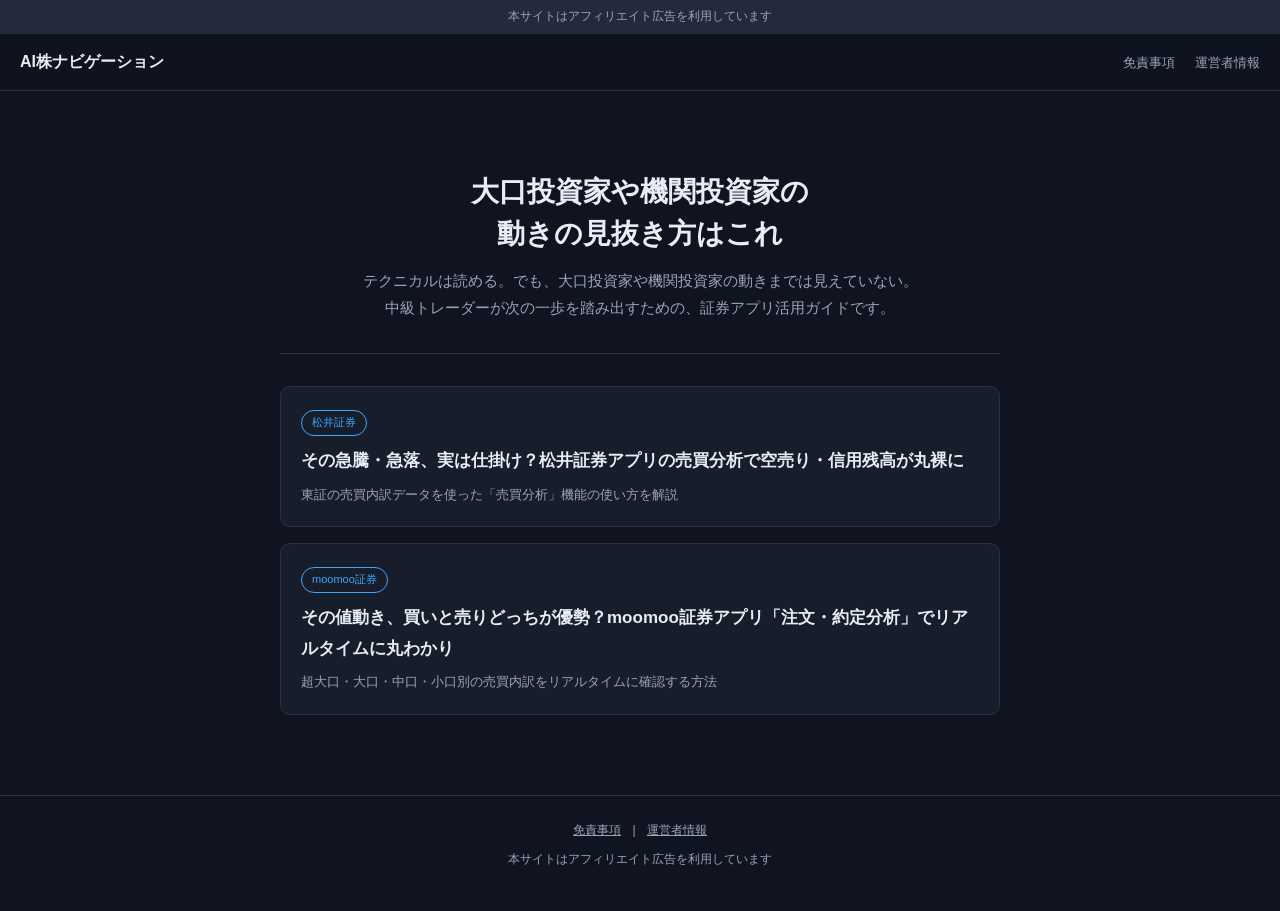
==== index.html @ 8a37756f "ファイルの場所を修正" ====
<!DOCTYPE html>
<html lang="ja">
<head>
<meta charset="UTF-8">
<meta name="viewport" content="width=device-width, initial-scale=1.0">
<title>AI株ナビゲーション | 証券アプリ活用ガイド</title>
<link rel="stylesheet" href="style.css">
</head>
<body>

<div class="ad-banner">本サイトはアフィリエイト広告を利用しています</div>

<header class="site-header">
  <a href="index.html" class="site-title">AI株ナビゲーション</a>
  <nav class="site-nav">
    <a href="disclaimer.html">免責事項</a>
    <a href="operator.html">運営者情報</a>
  </nav>
</header>

<main>
  <section class="hero">
    <h1>大口投資家や機関投資家の<br>動きの見抜き方はこれ</h1>
    <p>テクニカルは読める。でも、大口投資家や機関投資家の動きまでは見えていない。中級トレーダーが次の一歩を踏み出すための、証券アプリ活用ガイドです。</p>
  </section>

  <section class="article-list">
    <a class="article-card" href="articles/matsui-01.html">
      <span class="tag">松井証券</span>
      <h2>その急騰・急落、実は仕掛け？松井証券アプリの売買分析で空売り・信用残高が丸裸に</h2>
      <p>東証の売買内訳データを使った「売買分析」機能の使い方を解説</p>
    </a>

    <a class="article-card" href="articles/moomoo-01.html">
      <span class="tag">moomoo証券</span>
      <h2>その値動き、買いと売りどっちが優勢？moomoo証券アプリ「注文・約定分析」でリアルタイムに丸わかり</h2>
      <p>超大口・大口・中口・小口別の売買内訳をリアルタイムに確認する方法</p>
    </a>
  </section>
</main>

<footer class="site-footer">
  <div>
    <a href="disclaimer.html">免責事項</a> |
    <a href="operator.html">運営者情報</a>
  </div>
  <div style="margin-top:8px;">本サイトはアフィリエイト広告を利用しています</div>
</footer>

</body>
</html>
---- style.css ----
:root {
  --bg: #0f1420;
  --bg-card: #171d2b;
  --text: #e8ecf4;
  --text-muted: #9aa5b8;
  --accent: #3ea6ff;
  --accent-warm: #ff9f43;
  --border: #2a3142;
  --max-width: 760px;
}

* { box-sizing: border-box; }

body {
  margin: 0;
  background: var(--bg);
  color: var(--text);
  font-family: "Hiragino Sans", "Yu Gothic", "Segoe UI", sans-serif;
  line-height: 1.8;
}

header.site-header {
  border-bottom: 1px solid var(--border);
  padding: 14px 20px;
  display: flex;
  justify-content: space-between;
  align-items: center;
  position: sticky;
  top: 0;
  background: rgba(15, 20, 32, 0.95);
  backdrop-filter: blur(6px);
  z-index: 10;
}

.site-title {
  font-weight: 700;
  font-size: 16px;
  color: var(--text);
  text-decoration: none;
}

nav.site-nav a {
  color: var(--text-muted);
  text-decoration: none;
  font-size: 13px;
  margin-left: 16px;
}
nav.site-nav a:hover { color: var(--accent); }

.ad-banner {
  background: #232a3b;
  color: var(--text-muted);
  font-size: 12px;
  text-align: center;
  padding: 6px 10px;
}

main {
  max-width: var(--max-width);
  margin: 0 auto;
  padding: 40px 20px 80px;
}

.hero {
  text-align: center;
  padding: 40px 0 32px;
  border-bottom: 1px solid var(--border);
  margin-bottom: 32px;
}

.hero h1 {
  font-size: 28px;
  line-height: 1.5;
  margin: 0 0 12px;
}

.hero p {
  color: var(--text-muted);
  font-size: 15px;
  max-width: 560px;
  margin: 0 auto;
}

.article-list {
  display: flex;
  flex-direction: column;
  gap: 16px;
}

.article-card {
  display: block;
  background: var(--bg-card);
  border: 1px solid var(--border);
  border-radius: 10px;
  padding: 20px;
  text-decoration: none;
  color: var(--text);
  transition: border-color 0.2s;
}
.article-card:hover { border-color: var(--accent); }

.article-card .tag {
  display: inline-block;
  font-size: 11px;
  color: var(--accent);
  border: 1px solid var(--accent);
  border-radius: 999px;
  padding: 2px 10px;
  margin-bottom: 10px;
}

.article-card h2 {
  font-size: 17px;
  margin: 0 0 6px;
}

.article-card p {
  color: var(--text-muted);
  font-size: 13px;
  margin: 0;
}

article.post h1 {
  font-size: 24px;
  line-height: 1.5;
}

article.post h2 {
  font-size: 18px;
  margin-top: 36px;
  padding-top: 4px;
  border-top: 1px solid var(--border);
}

article.post p { color: var(--text); }

.screenshot-slot {
  border: 2px dashed var(--border);
  border-radius: 10px;
  padding: 40px 16px;
  text-align: center;
  color: var(--text-muted);
  font-size: 13px;
  margin: 20px 0;
}

.note-box {
  background: var(--bg-card);
  border-left: 3px solid var(--accent-warm);
  padding: 14px 16px;
  font-size: 13px;
  color: var(--text-muted);
  border-radius: 4px;
  margin: 20px 0;
}

.cta {
  display: block;
  text-align: center;
  background: var(--accent);
  color: #0f1420;
  font-weight: 700;
  text-decoration: none;
  padding: 16px;
  border-radius: 8px;
  margin: 32px 0 8px;
}

.disclaimer-line {
  color: var(--text-muted);
  font-size: 12px;
  text-align: center;
  margin-top: 12px;
}

footer.site-footer {
  border-top: 1px solid var(--border);
  padding: 24px 20px 40px;
  text-align: center;
  color: var(--text-muted);
  font-size: 12px;
}

footer.site-footer a {
  color: var(--text-muted);
  margin: 0 8px;
}
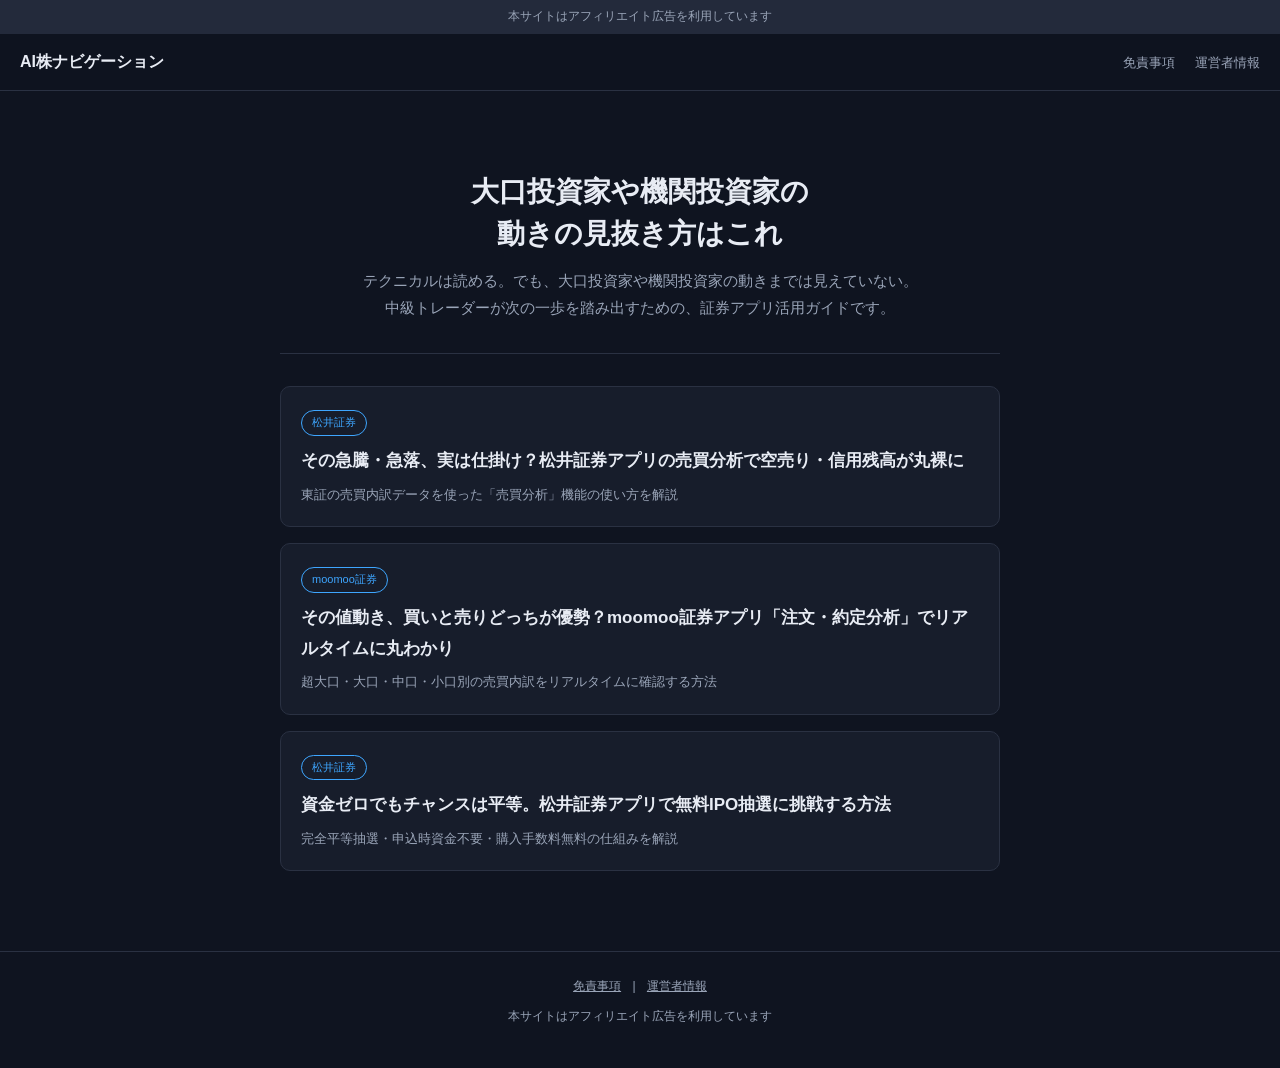
==== commit 0051c2ef: "更新" ====
--- a/index.html
+++ b/index.html
@@ -36,6 +36,12 @@
       <h2>その値動き、買いと売りどっちが優勢？moomoo証券アプリ「注文・約定分析」でリアルタイムに丸わかり</h2>
       <p>超大口・大口・中口・小口別の売買内訳をリアルタイムに確認する方法</p>
     </a>
+
+    <a class="article-card" href="articles/matsui-02.html">
+      <span class="tag">松井証券</span>
+      <h2>資金ゼロでもチャンスは平等。松井証券アプリで無料IPO抽選に挑戦する方法</h2>
+      <p>完全平等抽選・申込時資金不要・購入手数料無料の仕組みを解説</p>
+    </a>
   </section>
 </main>
 
